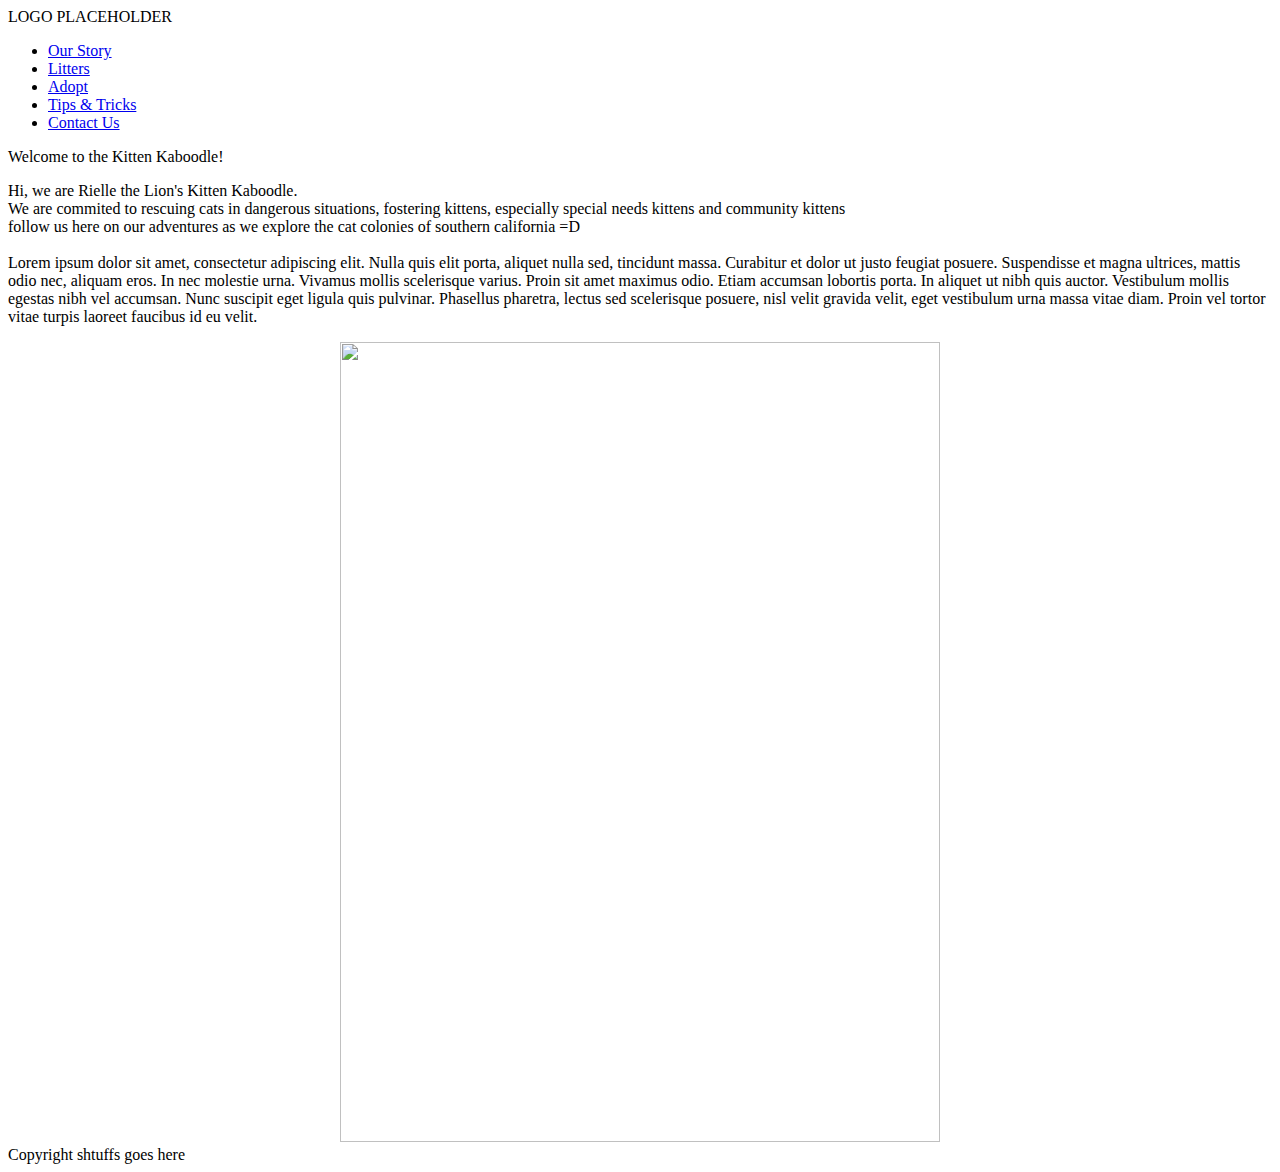
==== index.html @ 3e01ce0a "first commit" ====
<!DOCTYPE html>
<html>
<head>
  <meta charset="utf-8">
  <meta name="description" content="">
  <meta name="viewport" content="width=device=width, initial-scale=1">
  <link rel="stylesheet" href="file:///home/gray/Documents/Websites/rtlkaboodle/style.css">

  <title>RTL Kitten Kaboodle</title>


</head>

<body>

  <div class="banner">
	  <div class="navbar">
	    <div class="logo">LOGO PLACEHOLDER</div>
	     <ul>
	     	<li><a href="file:///home/gray/Documents/Websites/rtlkaboodle/ourstory.html">Our Story</a></li>
	      <li><a href="file:///home/gray/Documents/Websites/rtlkaboodle/litters.html">Litters</a></li>
	      <li><a href="file:///home/gray/Documents/Websites/rtlkaboodle/adopt.html">Adopt</a></li>
	      <li><a href="file:///home/gray/Documents/Websites/rtlkaboodle/tipstricks.html">Tips & Tricks</a></li>
 	      <li><a href="file:///home/gray/Documents/Websites/rtlkaboodle/contact.html">Contact Us</a></li>
	     </ul>
	  </div>
  </div>	

<div class="content">
  <div class="header">Welcome to the Kitten Kaboodle!</div>

	  <div class="row">
		   <div class="column">
			    <p>Hi, we are Rielle the Lion's Kitten Kaboodle.<br> We are commited to rescuing cats in dangerous situations, fostering kittens, especially special needs kittens and community kittens<br> follow us here on our adventures as we explore the cat colonies of southern california =D <br><br> Lorem ipsum dolor sit amet, consectetur adipiscing elit. Nulla quis elit porta, aliquet nulla sed, tincidunt massa. Curabitur et dolor ut justo feugiat posuere. Suspendisse et magna ultrices, mattis odio nec, aliquam eros. In nec molestie urna. Vivamus mollis scelerisque varius. Proin sit amet maximus odio. Etiam accumsan lobortis porta. In aliquet ut nibh quis auctor. Vestibulum mollis egestas nibh vel accumsan. Nunc suscipit eget ligula quis pulvinar. Phasellus pharetra, lectus sed scelerisque posuere, nisl velit gravida velit, eget vestibulum urna massa vitae diam. Proin vel tortor vitae turpis laoreet faucibus id eu velit.
		   </div>

		<div class="column">
		  <center>
		    <img src="file:///home/gray/Documents/Websites/rtlkaboodle/images/testkitteh.jpg" width="600" height="800">
		  </center>
		</div>

	</div>

	<div class="footer">
		Copyright shtuffs goes here
	</div>

</div>

	

</body>
</html>
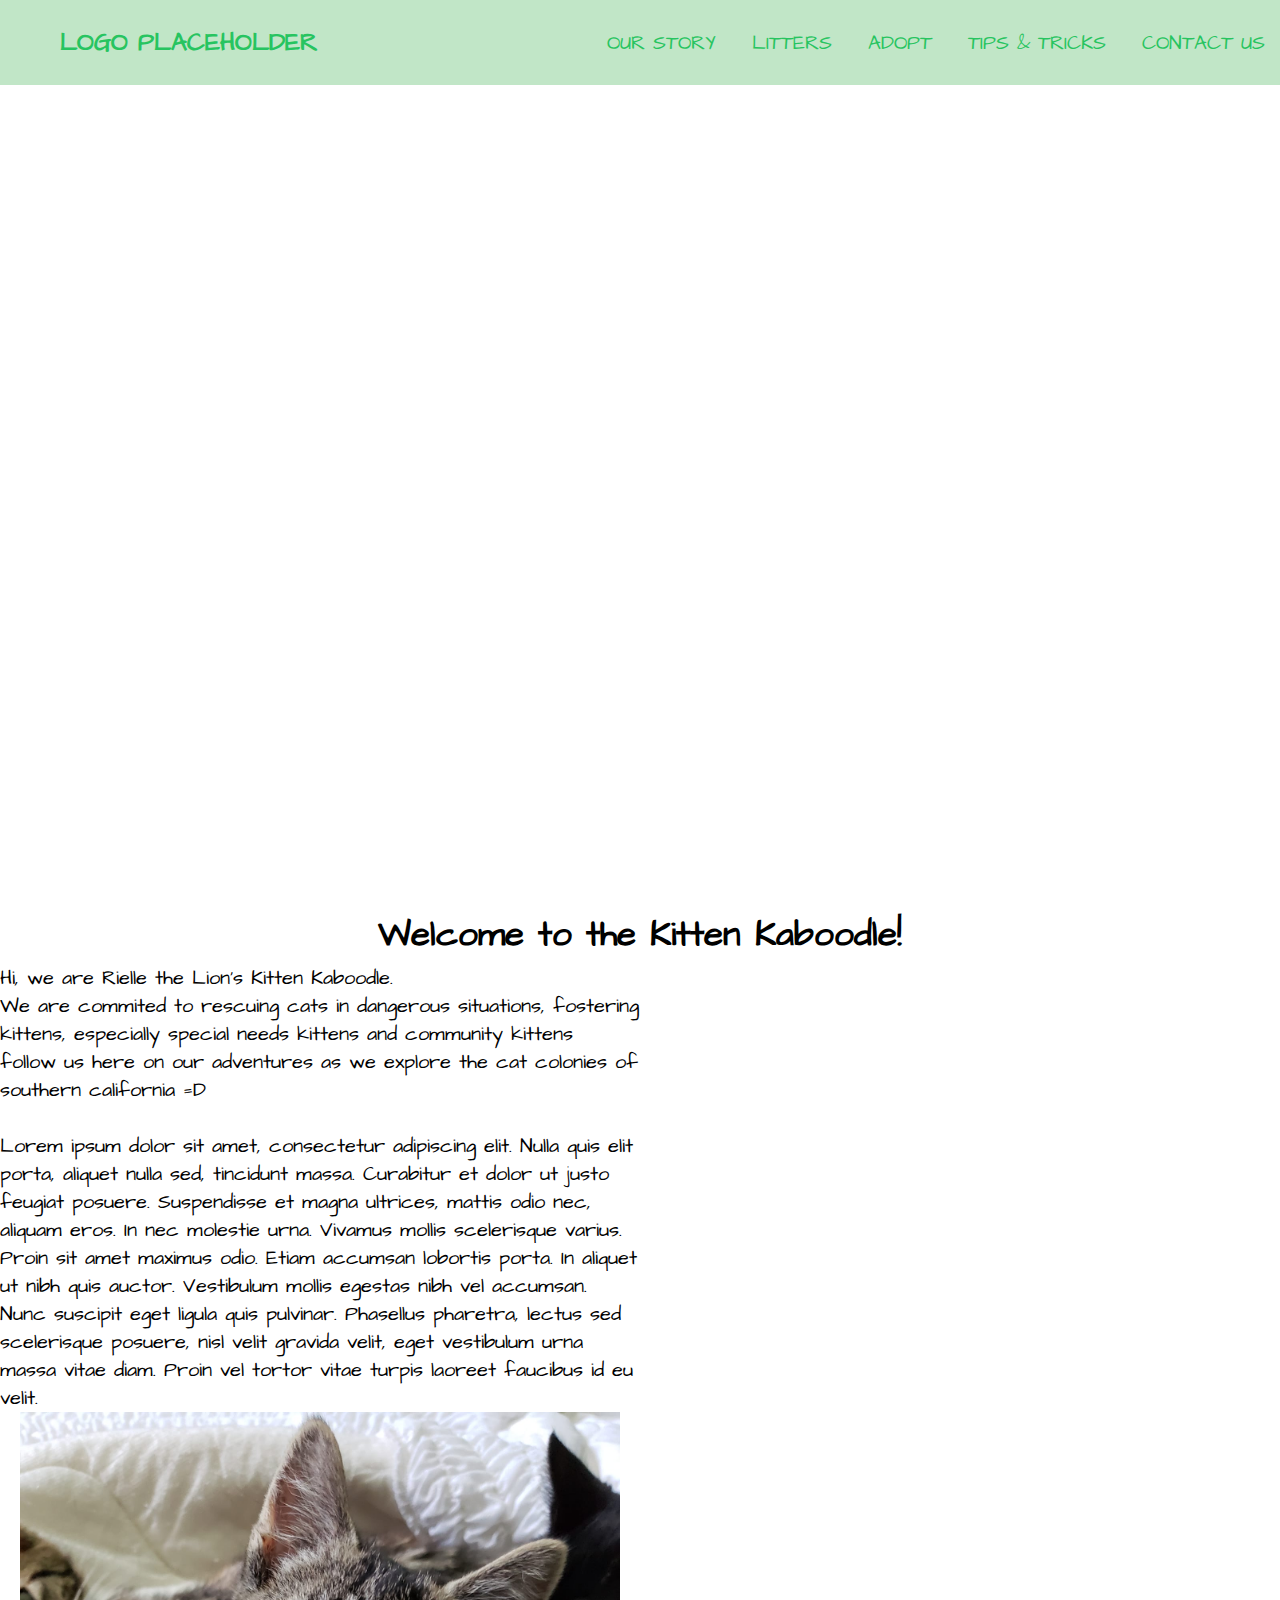
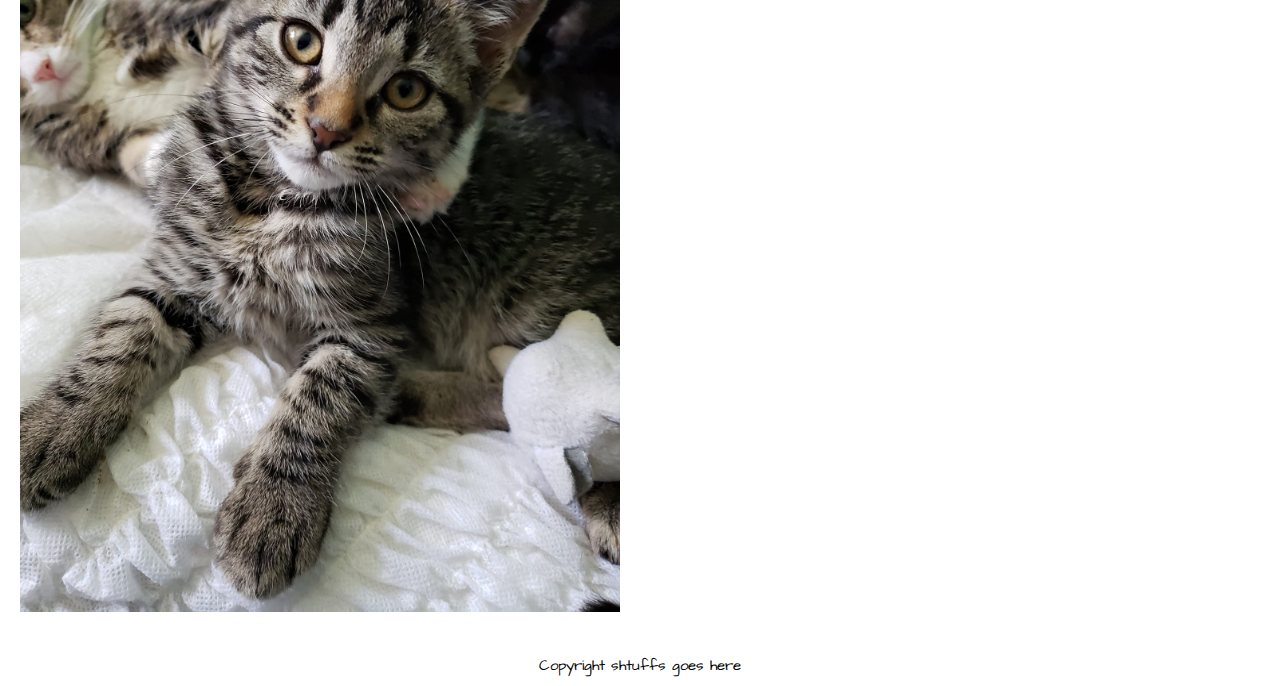
==== commit 66dcee50: "first commit" ====
--- a/index.html
+++ b/index.html
@@ -4,7 +4,7 @@
   <meta charset="utf-8">
   <meta name="description" content="">
   <meta name="viewport" content="width=device=width, initial-scale=1">
-  <link rel="stylesheet" href="file:///home/gray/Documents/Websites/rtlkaboodle/style.css">
+  <link rel="stylesheet" href="css/style.css">
 
   <title>RTL Kitten Kaboodle</title>
 
@@ -17,11 +17,11 @@
 	  <div class="navbar">
 	    <div class="logo">LOGO PLACEHOLDER</div>
 	     <ul>
-	     	<li><a href="file:///home/gray/Documents/Websites/rtlkaboodle/ourstory.html">Our Story</a></li>
-	      <li><a href="file:///home/gray/Documents/Websites/rtlkaboodle/litters.html">Litters</a></li>
-	      <li><a href="file:///home/gray/Documents/Websites/rtlkaboodle/adopt.html">Adopt</a></li>
-	      <li><a href="file:///home/gray/Documents/Websites/rtlkaboodle/tipstricks.html">Tips & Tricks</a></li>
- 	      <li><a href="file:///home/gray/Documents/Websites/rtlkaboodle/contact.html">Contact Us</a></li>
+	     	<li><a href="ourstory.html">Our Story</a></li>
+	      <li><a href="litters.html">Litters</a></li>
+	      <li><a href="adopt.html">Adopt</a></li>
+	      <li><a href="tipstricks.html">Tips & Tricks</a></li>
+ 	      <li><a href="contact.html">Contact Us</a></li>
 	     </ul>
 	  </div>
   </div>	
@@ -36,7 +36,7 @@
 
 		<div class="column">
 		  <center>
-		    <img src="file:///home/gray/Documents/Websites/rtlkaboodle/images/testkitteh.jpg" width="600" height="800">
+		    <img src="images/testkitteh.jpg" width="600" height="800">
 		  </center>
 		</div>
 
--- a/css/style.css
+++ b/css/style.css
@@ -0,0 +1,117 @@
+@import url('https://fonts.googleapis.com/css2?family=Architects+Daughter&display=swap');
+
+* {
+margin: 0;
+padding: 0;
+font-family: 'Architects Daughter', cursive;
+box-sizing: border-box;
+}
+
+
+.banner{
+	width: 100%;
+	height: 100vh;
+	color: ;
+	background-size: cover;
+	background-position: center;
+}
+
+.logo{
+	cursor: pointer;
+	color: #27c460;
+	font-size: 25px;
+	font-weight: bolder;
+        padding-left: 60px;
+}
+
+/* navbar start */
+
+.navbar{
+	width: 100%;
+	background-color: #c1e6c7;
+	margin: auto;
+	padding: 25px 0;
+	display: flex;
+	align-items: center;
+	justify-content: space-between;
+}
+
+.navbar ul li{
+	list-style: none;
+	display: inline-block;
+	margin: 0 15px;
+	position: relative;
+}
+
+.navbar ul li a{
+	text-decoration: none;
+	font-size: 20px;              
+	color: #27c460;
+	text-transform: uppercase;
+}
+
+.navbar ul li::after{
+	content: '';
+	height: 4px;
+	width: 0%;
+	background: black;
+	position: absolute;
+	right: 0;
+	bottom: -10px;
+	transition: 0.5s;
+}
+
+.navbar ul li:hover::after{
+	width: 100%;
+}
+
+/* navbar finish */
+
+/* content start */
+
+
+.header{
+  text-align: center;
+  font-size: 35px;
+  font-weight: bolder;
+  margin-top: 10px;
+  margin-bottom: 5px;
+}
+
+
+.secheader{
+  text-align: center;
+  font-size: 35px;
+  font-weight: bolder;
+  margin-top: 20%;
+  margin-bottom: 5px;
+}
+
+.row {
+	margin-bottom: 25px;
+  }
+
+.column {
+  float: top;
+  font-size: 20px;
+  width: 50%;
+}
+
+.row:after {
+  content: "";
+  display: table;
+  clear: both
+}
+
+.p {
+  margin-top: 15%;
+  margin-left: 15%;
+}
+
+.footer {
+  alignment-baseline: bottom;
+  text-align: center;
+  font-size: 15px;
+  padding: 10px;
+  background-color: #ffffff;
+}
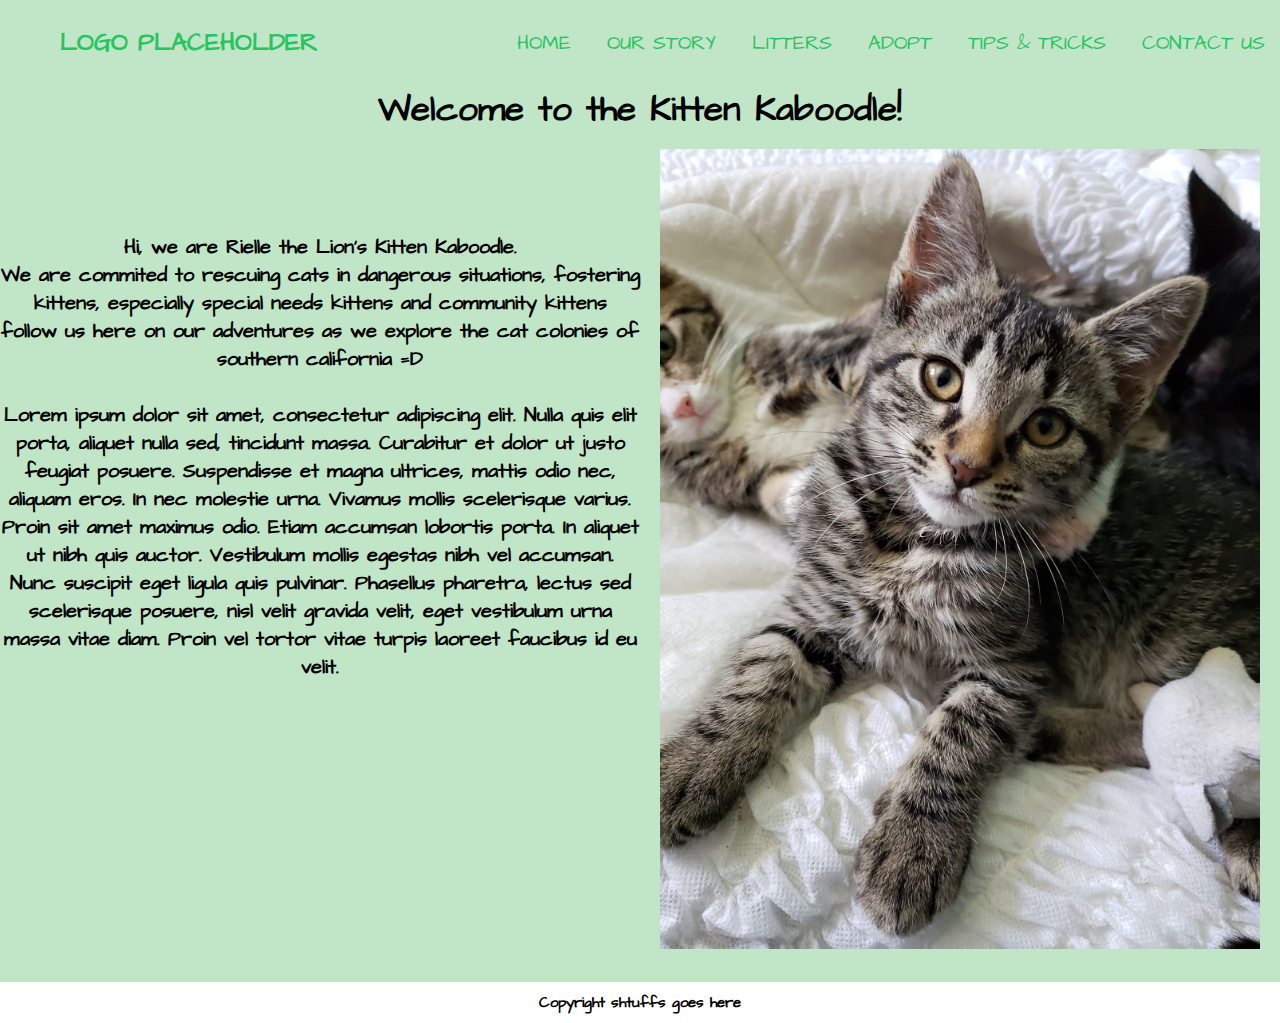
==== commit 55678d21: "first commit" ====
--- a/index.html
+++ b/index.html
@@ -8,45 +8,48 @@
 
   <title>RTL Kitten Kaboodle</title>
 
+</head>
 
-</head>
 
 <body>
 
-  <div class="banner">
-	  <div class="navbar">
-	    <div class="logo">LOGO PLACEHOLDER</div>
-	     <ul>
-	     	<li><a href="ourstory.html">Our Story</a></li>
-	      <li><a href="litters.html">Litters</a></li>
-	      <li><a href="adopt.html">Adopt</a></li>
-	      <li><a href="tipstricks.html">Tips & Tricks</a></li>
- 	      <li><a href="contact.html">Contact Us</a></li>
-	     </ul>
-	  </div>
-  </div>	
+		  <div class="navbar">
+		    <div class="logo">LOGO PLACEHOLDER</div>
+		     <ul>
+		     	<li><a href="index.html">Home</a></li>
+		     	<li><a href="ourstory.html">Our Story</a></li>
+		      <li><a href="litters.html">Litters</a></li>
+		      <li><a href="adopt.html">Adopt</a></li>
+		      <li><a href="tipstricks.html">Tips & Tricks</a></li>
+	 	      <li><a href="contact.html">Contact Us</a></li>
+		     </ul>
+		  </div>
+	
 
-<div class="content">
-  <div class="header">Welcome to the Kitten Kaboodle!</div>
+		<div class="content">
+		  <div class="header">Welcome to the Kitten Kaboodle!</div>
 
-	  <div class="row">
-		   <div class="column">
-			    <p>Hi, we are Rielle the Lion's Kitten Kaboodle.<br> We are commited to rescuing cats in dangerous situations, fostering kittens, especially special needs kittens and community kittens<br> follow us here on our adventures as we explore the cat colonies of southern california =D <br><br> Lorem ipsum dolor sit amet, consectetur adipiscing elit. Nulla quis elit porta, aliquet nulla sed, tincidunt massa. Curabitur et dolor ut justo feugiat posuere. Suspendisse et magna ultrices, mattis odio nec, aliquam eros. In nec molestie urna. Vivamus mollis scelerisque varius. Proin sit amet maximus odio. Etiam accumsan lobortis porta. In aliquet ut nibh quis auctor. Vestibulum mollis egestas nibh vel accumsan. Nunc suscipit eget ligula quis pulvinar. Phasellus pharetra, lectus sed scelerisque posuere, nisl velit gravida velit, eget vestibulum urna massa vitae diam. Proin vel tortor vitae turpis laoreet faucibus id eu velit.
-		   </div>
+			  <div class="row">
+					  <div class="column">
+					  	<br>
+					  	<br>
+					  	<br>
+						  <p>Hi, we are Rielle the Lion's Kitten Kaboodle.<br> We are commited to rescuing cats in dangerous situations, fostering kittens, especially special needs kittens and community kittens<br> follow us here on our adventures as we explore the cat colonies of southern california =D <br><br> Lorem ipsum dolor sit amet, consectetur adipiscing elit. Nulla quis elit porta, aliquet nulla sed, tincidunt massa. Curabitur et dolor ut justo feugiat posuere. Suspendisse et magna ultrices, mattis odio nec, aliquam eros. In nec molestie urna. Vivamus mollis scelerisque varius. Proin sit amet maximus odio. Etiam accumsan lobortis porta. In aliquet ut nibh quis auctor. Vestibulum mollis egestas nibh vel accumsan. Nunc suscipit eget ligula quis pulvinar. Phasellus pharetra, lectus sed scelerisque posuere, nisl velit gravida velit, eget vestibulum urna massa vitae diam. Proin vel tortor vitae turpis laoreet faucibus id eu velit.
+					  </div>
 
-		<div class="column">
-		  <center>
-		    <img src="images/testkitteh.jpg" width="600" height="800">
-		  </center>
+						<div class="column">
+						  <center>
+						    <img src="images/testkitteh.jpg" width="600" height="800">
+						  </center>
+						</div>
+				</div>
+
+
+			<div class="footer">
+				Copyright shtuffs goes here
+			</div>
+
 		</div>
-
-	</div>
-
-	<div class="footer">
-		Copyright shtuffs goes here
-	</div>
-
-</div>
 
 	
 
--- a/css/style.css
+++ b/css/style.css
@@ -8,13 +8,6 @@
 }
 
 
-.banner{
-	width: 100%;
-	height: 100vh;
-	color: ;
-	background-size: cover;
-	background-position: center;
-}
 
 .logo{
 	cursor: pointer;
@@ -74,8 +67,7 @@
   text-align: center;
   font-size: 35px;
   font-weight: bolder;
-  margin-top: 10px;
-  margin-bottom: 5px;
+  margin-bottom: 15px;
 }
 
 
@@ -83,8 +75,8 @@
   text-align: center;
   font-size: 35px;
   font-weight: bolder;
-  margin-top: 20%;
-  margin-bottom: 5px;
+  padding-top: 5%;
+  margin-bottom: 10%;
 }
 
 .row {
@@ -92,7 +84,7 @@
   }
 
 .column {
-  float: top;
+  float: left;
   font-size: 20px;
   width: 50%;
 }
@@ -103,8 +95,16 @@
   clear: both
 }
 
+.content {
+	background-color: #c1e6c7;
+  text-align: center;
+  font-size: 0.8em;
+  font-weight:  bolder;
+}
+
 .p {
   margin-top: 15%;
+  padding-top: 10%;
   margin-left: 15%;
 }
 
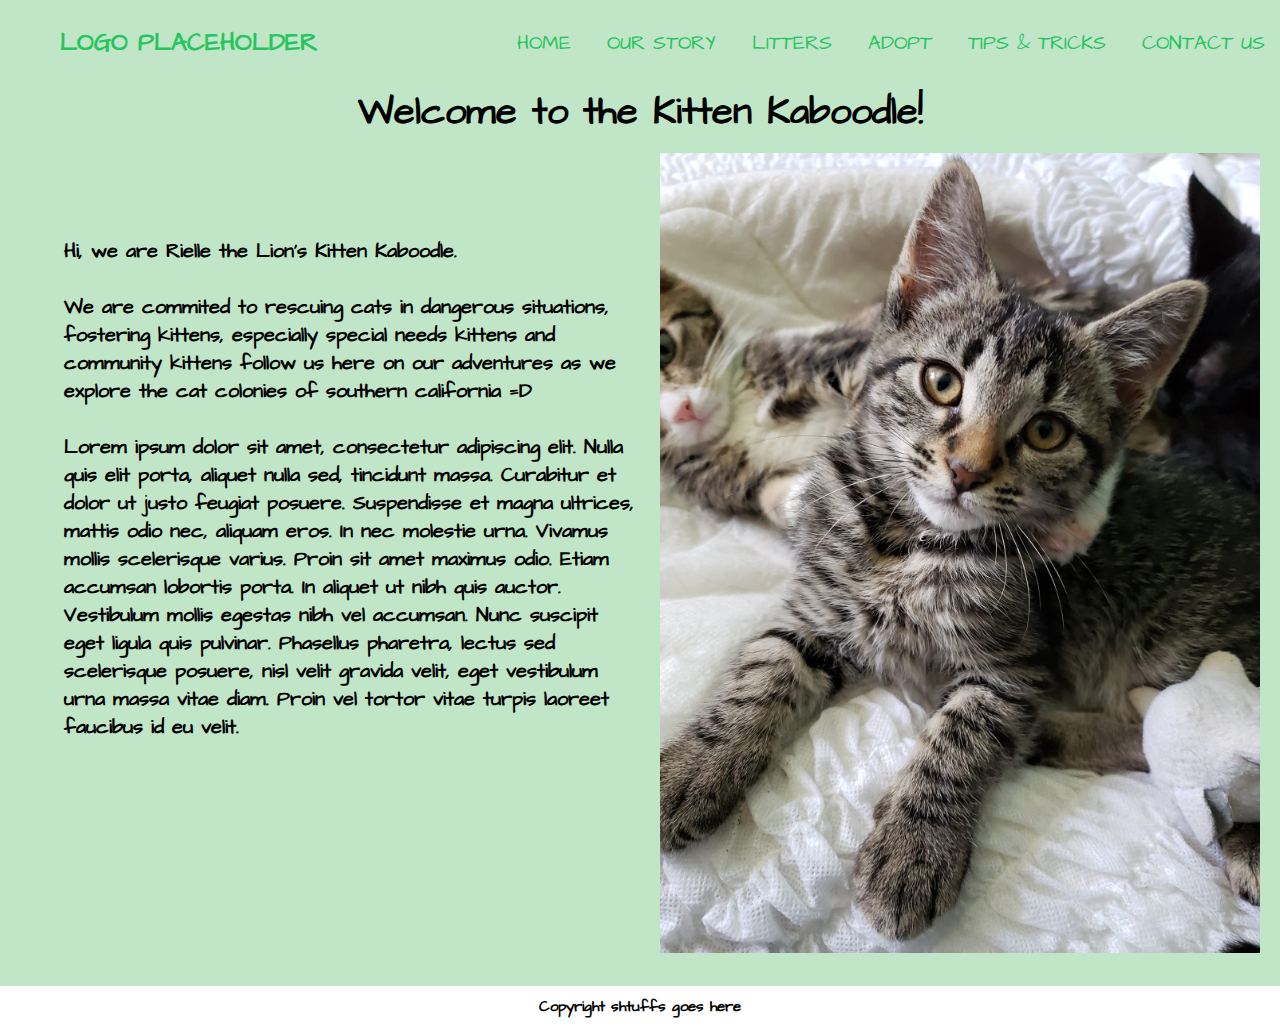
==== commit a7fff4fe: "changed font sizes and page layout" ====
--- a/index.html
+++ b/index.html
@@ -34,7 +34,7 @@
 					  	<br>
 					  	<br>
 					  	<br>
-						  <p>Hi, we are Rielle the Lion's Kitten Kaboodle.<br> We are commited to rescuing cats in dangerous situations, fostering kittens, especially special needs kittens and community kittens<br> follow us here on our adventures as we explore the cat colonies of southern california =D <br><br> Lorem ipsum dolor sit amet, consectetur adipiscing elit. Nulla quis elit porta, aliquet nulla sed, tincidunt massa. Curabitur et dolor ut justo feugiat posuere. Suspendisse et magna ultrices, mattis odio nec, aliquam eros. In nec molestie urna. Vivamus mollis scelerisque varius. Proin sit amet maximus odio. Etiam accumsan lobortis porta. In aliquet ut nibh quis auctor. Vestibulum mollis egestas nibh vel accumsan. Nunc suscipit eget ligula quis pulvinar. Phasellus pharetra, lectus sed scelerisque posuere, nisl velit gravida velit, eget vestibulum urna massa vitae diam. Proin vel tortor vitae turpis laoreet faucibus id eu velit.
+						  <p style="text-align: left; margin-left: 10%; padding-bottom: 2.5%;">Hi, we are Rielle the Lion's Kitten Kaboodle.<br><br> We are commited to rescuing cats in dangerous situations, fostering kittens, especially special needs kittens and community kittens follow us here on our adventures as we explore the cat colonies of southern california =D <br><br> Lorem ipsum dolor sit amet, consectetur adipiscing elit. Nulla quis elit porta, aliquet nulla sed, tincidunt massa. Curabitur et dolor ut justo feugiat posuere. Suspendisse et magna ultrices, mattis odio nec, aliquam eros. In nec molestie urna. Vivamus mollis scelerisque varius. Proin sit amet maximus odio. Etiam accumsan lobortis porta. In aliquet ut nibh quis auctor. Vestibulum mollis egestas nibh vel accumsan. Nunc suscipit eget ligula quis pulvinar. Phasellus pharetra, lectus sed scelerisque posuere, nisl velit gravida velit, eget vestibulum urna massa vitae diam. Proin vel tortor vitae turpis laoreet faucibus id eu velit. </p>
 					  </div>
 
 						<div class="column">
--- a/css/style.css
+++ b/css/style.css
@@ -6,8 +6,6 @@
 font-family: 'Architects Daughter', cursive;
 box-sizing: border-box;
 }
-
-
 
 .logo{
 	cursor: pointer;
@@ -62,21 +60,20 @@
 
 /* content start */
 
-
 .header{
   text-align: center;
-  font-size: 35px;
+  font-size: 3em;
   font-weight: bolder;
   margin-bottom: 15px;
 }
 
-
 .secheader{
+	height: 100vh;
   text-align: center;
-  font-size: 35px;
+  font-size: 3em;
   font-weight: bolder;
   padding-top: 5%;
-  margin-bottom: 10%;
+  margin-bottom: 2%;
 }
 
 .row {
@@ -114,4 +111,4 @@
   font-size: 15px;
   padding: 10px;
   background-color: #ffffff;
-}
+}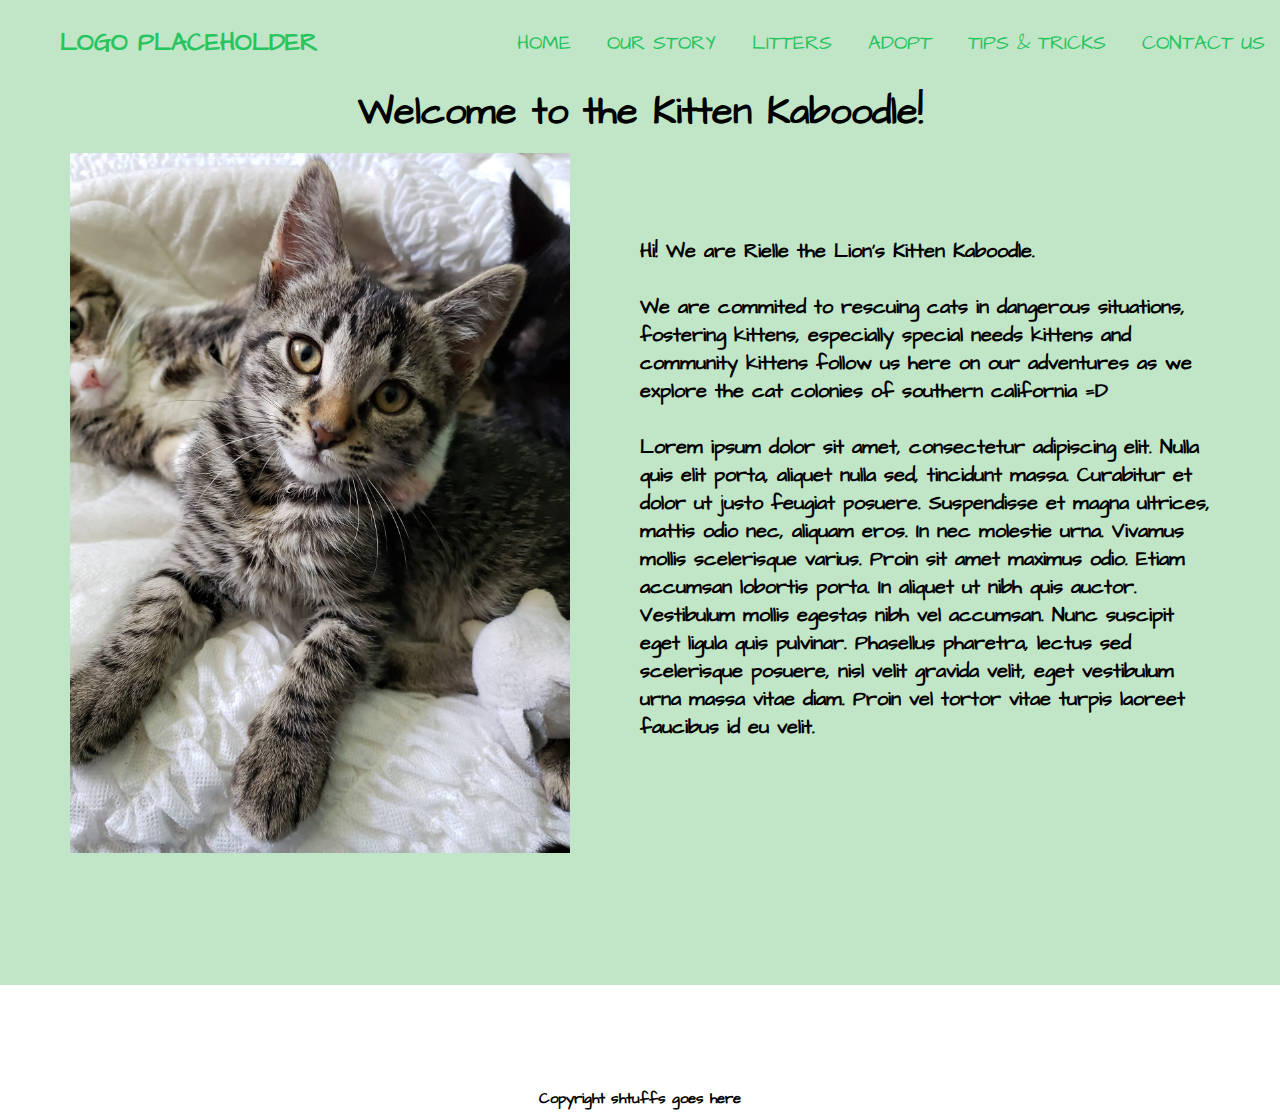
==== commit f4826167: "changed font sizes and page layout" ====
--- a/index.html
+++ b/index.html
@@ -34,12 +34,12 @@
 					  	<br>
 					  	<br>
 					  	<br>
-						  <p style="text-align: left; margin-left: 10%; padding-bottom: 2.5%;">Hi, we are Rielle the Lion's Kitten Kaboodle.<br><br> We are commited to rescuing cats in dangerous situations, fostering kittens, especially special needs kittens and community kittens follow us here on our adventures as we explore the cat colonies of southern california =D <br><br> Lorem ipsum dolor sit amet, consectetur adipiscing elit. Nulla quis elit porta, aliquet nulla sed, tincidunt massa. Curabitur et dolor ut justo feugiat posuere. Suspendisse et magna ultrices, mattis odio nec, aliquam eros. In nec molestie urna. Vivamus mollis scelerisque varius. Proin sit amet maximus odio. Etiam accumsan lobortis porta. In aliquet ut nibh quis auctor. Vestibulum mollis egestas nibh vel accumsan. Nunc suscipit eget ligula quis pulvinar. Phasellus pharetra, lectus sed scelerisque posuere, nisl velit gravida velit, eget vestibulum urna massa vitae diam. Proin vel tortor vitae turpis laoreet faucibus id eu velit. </p>
+						  <p style="text-align: left; margin-right: 10%; padding-bottom: 2.5%;">Hi! We are Rielle the Lion's Kitten Kaboodle.<br><br> We are commited to rescuing cats in dangerous situations, fostering kittens, especially special needs kittens and community kittens follow us here on our adventures as we explore the cat colonies of southern california =D <br><br> Lorem ipsum dolor sit amet, consectetur adipiscing elit. Nulla quis elit porta, aliquet nulla sed, tincidunt massa. Curabitur et dolor ut justo feugiat posuere. Suspendisse et magna ultrices, mattis odio nec, aliquam eros. In nec molestie urna. Vivamus mollis scelerisque varius. Proin sit amet maximus odio. Etiam accumsan lobortis porta. In aliquet ut nibh quis auctor. Vestibulum mollis egestas nibh vel accumsan. Nunc suscipit eget ligula quis pulvinar. Phasellus pharetra, lectus sed scelerisque posuere, nisl velit gravida velit, eget vestibulum urna massa vitae diam. Proin vel tortor vitae turpis laoreet faucibus id eu velit. </p>
 					  </div>
 
 						<div class="column">
 						  <center>
-						    <img src="images/testkitteh.jpg" width="600" height="800">
+						    <img src="images/testkitteh.jpg" width="500" height="700">
 						  </center>
 						</div>
 				</div>
--- a/css/style.css
+++ b/css/style.css
@@ -8,7 +8,7 @@
 }
 
 .logo{
-	cursor: pointer;
+	cursor: crosshair;
 	color: #27c460;
 	font-size: 25px;
 	font-weight: bolder;
@@ -81,7 +81,8 @@
   }
 
 .column {
-  float: left;
+	height: 100vh;
+  float: right;
   font-size: 20px;
   width: 50%;
 }
@@ -93,6 +94,7 @@
 }
 
 .content {
+	height: 100vh;
 	background-color: #c1e6c7;
   text-align: center;
   font-size: 0.8em;
